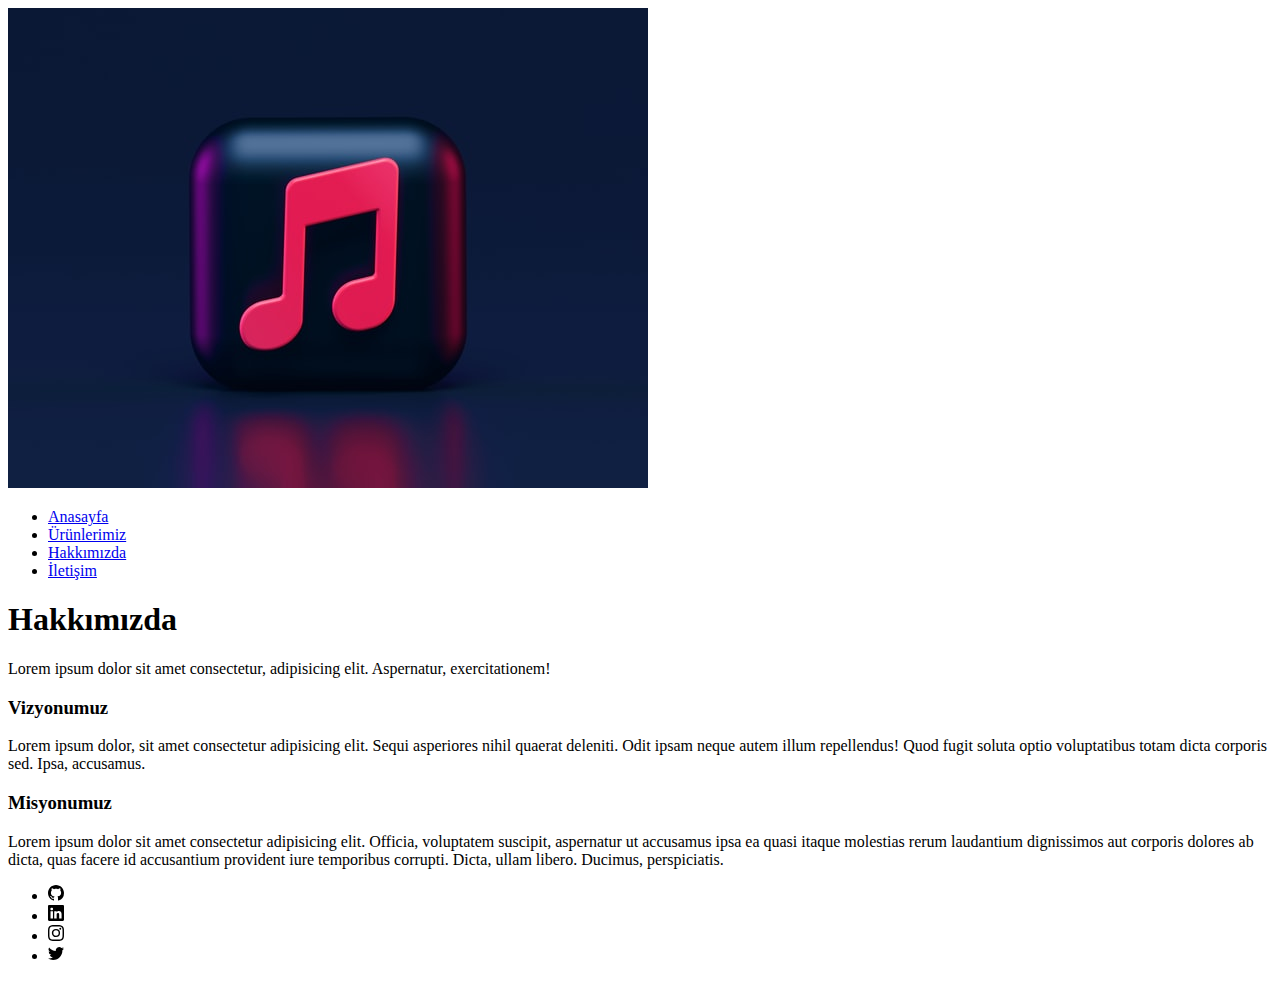
==== about-us.html @ fceb5fdb "Html dosyaları oluşturuldu." ====
<!DOCTYPE html>
<html lang="tr">
<head>
    <meta charset="UTF-8">
    <meta http-equiv="X-UA-Compatible" content="IE=edge">
    <meta name="viewport" content="width=device-width, initial-scale=1.0">
    <title>Hakkımızda</title>
</head>
<body>
    <!-- Header Start -->
    <img src="images/logo.jpg" alt="logo">
        <!-- NavBar Start-->
        <ul>
            <li>
                <a href="index.html">Anasayfa</a>
            </li>
            <li>
                <a href="products.html">Ürünlerimiz</a>
            </li>
            <li>
                <a href="about-us.html">Hakkımızda</a>
            </li>
            <li>
                <a href="contact.html">İletişim</a>
            </li>
        </ul>
        <!-- NavBar End -->

    <!-- Header End -->


    <!-- Section Start -->
    <section>
        <!-- Article Start -->
        <article>
            <h1>Hakkımızda</h1>
        </article>
        <article>
            <p>
                Lorem ipsum dolor sit amet consectetur, adipisicing elit. Aspernatur, exercitationem!
            </p>
        </article>
        <article>
            <h3>Vizyonumuz</h3>
            <p>
                Lorem ipsum dolor, sit amet consectetur adipisicing elit. Sequi asperiores nihil quaerat deleniti. Odit ipsam neque autem illum repellendus! Quod fugit soluta optio voluptatibus totam dicta corporis sed. Ipsa, accusamus.
            </p>
        </article>
        <article>
            <h3>Misyonumuz</h3>
            <p>
                Lorem ipsum dolor sit amet consectetur adipisicing elit. Officia, voluptatem suscipit, aspernatur ut accusamus ipsa ea quasi itaque molestias rerum laudantium dignissimos aut corporis dolores ab dicta, quas facere id accusantium provident iure temporibus corrupti. Dicta, ullam libero. Ducimus, perspiciatis.
            </p>
        </article>
        <!-- Article End -->
    </section>
    <!-- Section End -->


    <!-- Footer Start -->
    <ul>
        <li>
            <a href="https://github.com/sametkeles06" target="_blank"><img src="images/github.svg" alt="github"></a>
        </li>
        <li>
            <a href="https://www.linkedin.com/in/samet-kele%C5%9F-258595164" target="_blank"><img src="images/linkedin.svg" alt="linkedin"></a>
        </li>
        <li>
            <a href="https://www.instagram.com/" target="_blank"><img src="images/instagram.svg" alt="instagram"></a>
        </li>
        <li>
            <a href="https://twitter.com/?lang=en" target="_blank"><img src="images/twitter.svg" alt="twitter"></a>
        </li>
    </ul>
    <!-- Footer End -->
</body>
</html>
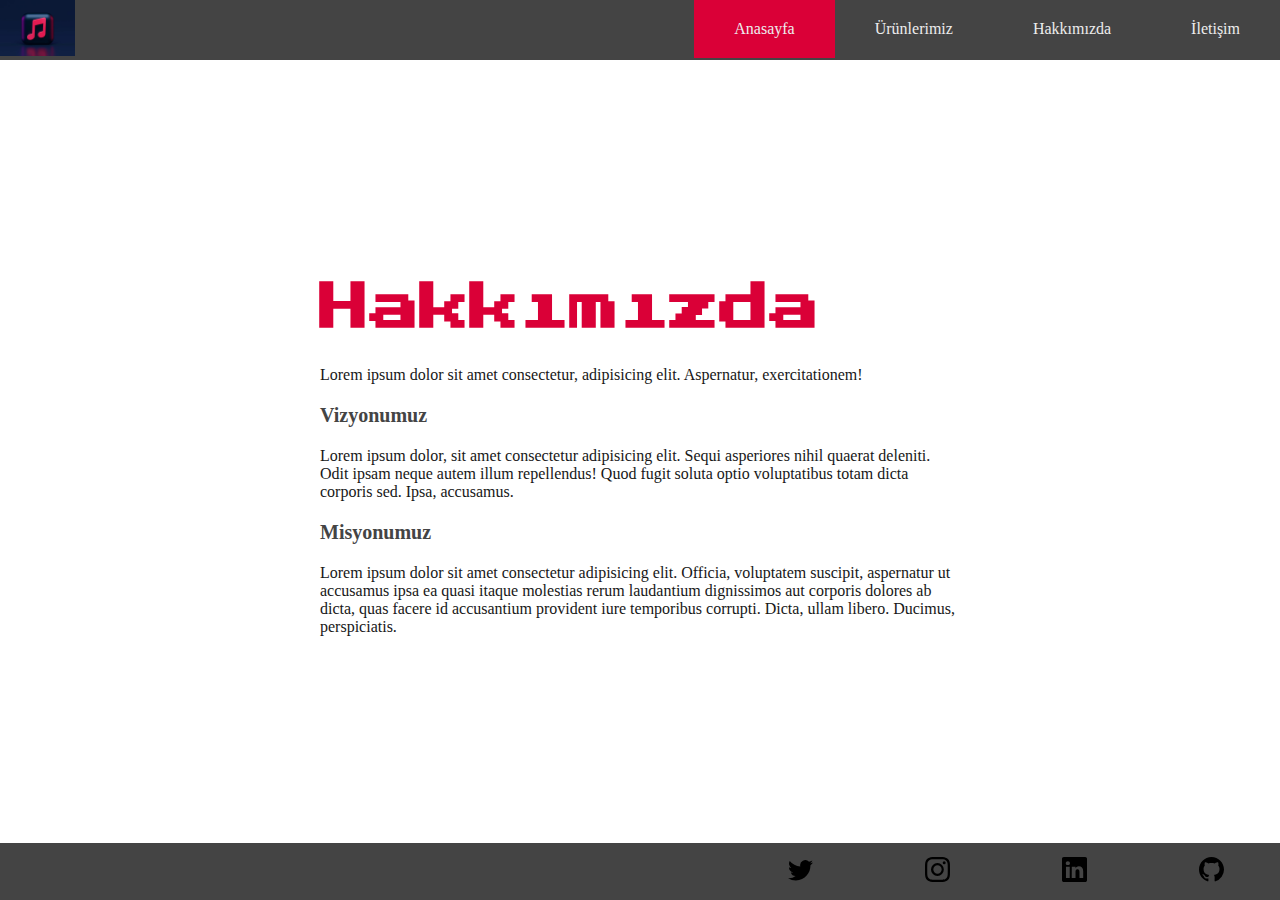
==== commit 336e7abc: "last commit" ====
--- a/about-us.html
+++ b/about-us.html
@@ -5,32 +5,39 @@
     <meta http-equiv="X-UA-Compatible" content="IE=edge">
     <meta name="viewport" content="width=device-width, initial-scale=1.0">
     <title>Hakkımızda</title>
+    <link rel="stylesheet" href="CSS/style-sheet.css">
+    <style>
+        @import url('https://fonts.googleapis.com/css2?family=Press+Start+2P&display=swap');
+        </style>
 </head>
 <body>
-    <!-- Header Start -->
-    <img src="images/logo.jpg" alt="logo">
         <!-- NavBar Start-->
-        <ul>
-            <li>
-                <a href="index.html">Anasayfa</a>
-            </li>
-            <li>
-                <a href="products.html">Ürünlerimiz</a>
-            </li>
-            <li>
-                <a href="about-us.html">Hakkımızda</a>
-            </li>
-            <li>
-                <a href="contact.html">İletişim</a>
-            </li>
-        </ul>
+        <nav class="navbar">
+            <ul class="navbar-ul">
+                <li class="logo-li">
+                    <a href="index.html"><img src="images/logo.jpg" alt="logo" class="logo"></a>
+                </li>
+                <li class="navbar-li">
+                    <a href="contact.html">İletişim</a>
+                </li>
+                <li class="navbar-li">
+                    <a href="about-us.html">Hakkımızda</a>
+                </li>
+                <li class="navbar-li">
+                    <a href="products.html">Ürünlerimiz</a>
+                </li>
+                <li class="navbar-li">
+                    <a class="active" href="index.html">Anasayfa</a>
+                </li>
+            </ul>
+        </nav>
         <!-- NavBar End -->
 
     <!-- Header End -->
 
 
-    <!-- Section Start -->
-    <section>
+     <!-- Section Start -->
+    <section class="container">
         <!-- Article Start -->
         <article>
             <h1>Hakkımızda</h1>
@@ -58,20 +65,22 @@
 
 
     <!-- Footer Start -->
-    <ul>
-        <li>
-            <a href="https://github.com/sametkeles06" target="_blank"><img src="images/github.svg" alt="github"></a>
-        </li>
-        <li>
-            <a href="https://www.linkedin.com/in/samet-kele%C5%9F-258595164" target="_blank"><img src="images/linkedin.svg" alt="linkedin"></a>
-        </li>
-        <li>
-            <a href="https://www.instagram.com/" target="_blank"><img src="images/instagram.svg" alt="instagram"></a>
-        </li>
-        <li>
-            <a href="https://twitter.com/?lang=en" target="_blank"><img src="images/twitter.svg" alt="twitter"></a>
-        </li>
-    </ul>
+    <div class="footer">
+        <ul>
+            <li class=>
+                <a href="https://github.com/sametkeles06" target="_blank"><img src="images/github.svg" alt="github"></a>
+            </li>
+            <li>
+                <a href="https://www.linkedin.com/in/samet-kele%C5%9F-258595164" target="_blank"><img src="images/linkedin.svg" alt="linkedin"></a>
+            </li>
+            <li>
+                <a href="https://www.instagram.com/" target="_blank"><img src="images/instagram.svg" alt="instagram"></a>
+            </li>
+            <li>
+                <a href="https://twitter.com/?lang=en" target="_blank"><img src="images/twitter.svg" alt="twitter"></a>
+            </li>
+        </ul>
+    </div>
     <!-- Footer End -->
 </body>
 </html>--- a/CSS/style-sheet.css
+++ b/CSS/style-sheet.css
@@ -0,0 +1,157 @@
+.navbar-ul {
+    list-style-type: none;
+    margin: 0;
+    padding: 0;
+    overflow: hidden;
+    background-color: #444444;
+}
+
+.navbar-li {
+    float: right;
+    /* margin: 0 30px; */
+    
+} 
+
+.navbar-li a {
+    display: block;
+    color: #EDEDED;
+    text-align: center;
+    padding: 20px 40px;
+    text-decoration: none;
+}
+
+.navbar-li a:hover:not(.active) {
+
+    background-color: #171717;
+}
+
+.active {
+
+    background-color: #DA0037;
+}
+
+.logo {
+    width:75px;
+}
+
+.logo-li {
+    float: left;
+}
+
+.logo-li a {
+    display: block;
+}
+
+.navbar {
+    position: fixed; 
+    top:0px; 
+    left: 0px; 
+    right: 0px;
+    z-index: 999;
+} 
+
+.container {
+    position: absolute;
+    top:50%;
+    left:50%;
+    transform:translate(-50%,-50%);
+}
+
+/* .footer {
+    background-color:#444444;
+    position: absolute;
+    bottom: 0;
+    left: 0px;
+    right: 0px;
+}
+.footer li {
+    float: right;
+    margin: 0 30px;
+} */
+
+.footer ul {
+    list-style-type: none;
+    margin: 0;
+    padding: 0;
+    overflow: hidden;
+    background-color: #444444;
+}
+
+.footer li {
+    float: right;
+    margin: 0 40px;
+    
+} 
+
+.footer {
+    position: fixed; 
+    bottom:0px; 
+    left: 0px; 
+    right: 0px;
+    z-index: 999;
+} 
+
+.footer li a {
+    display: block;
+    text-align: center;
+    padding: 14px 16px; 
+    text-decoration: none;
+}
+
+.footer li a img {
+    width: 25px;
+}
+
+h1 {
+    font-size: 50px;
+    color:#DA0037;
+    font-family: 'Press Start 2P', cursive;
+}
+h3 {
+    color:#444444;
+    font-size: 20px;
+}
+p {
+    color:#171717;
+}
+
+.contact {
+    list-style-type:none;
+}
+
+.contact li a {
+    color:#171717;
+    text-decoration: none;
+}
+.email {
+    line-height: 50px;
+}
+.tel {
+    line-height: 25px;
+}
+
+.gitar {
+    width: 300px;
+}
+
+.bateri {
+    width: 300px;
+}
+
+.piyano {
+    width: 300px;
+}
+
+.cello {
+    width: 300px;
+}
+
+.arp {
+    width: 300px;
+    margin: 30 30px;
+}
+.product {
+    position: relative;
+    overflow: hidden;
+    
+}